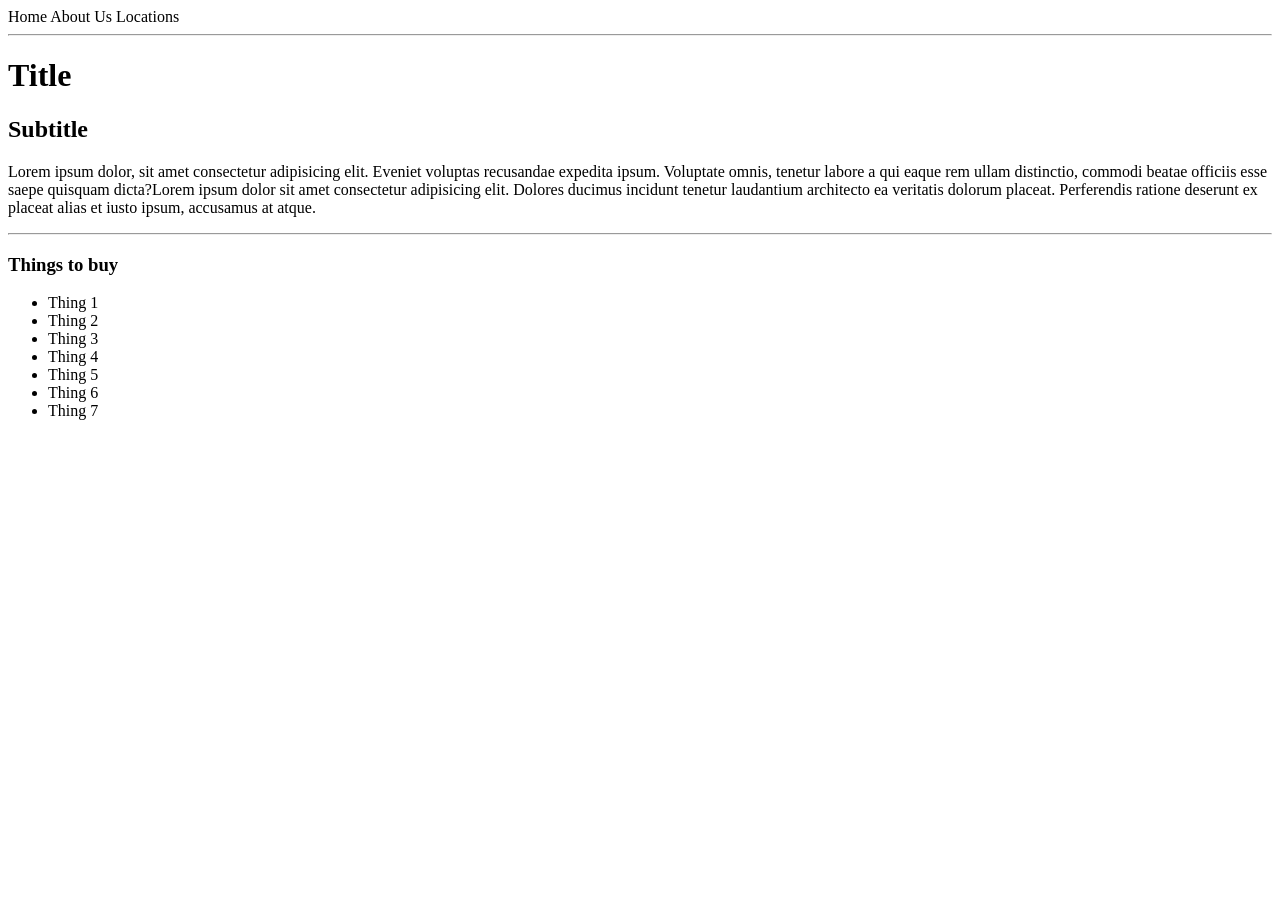
==== C3 HTML/index.html @ e886a96e "Commit#4" ====
<!DOCTYPE html>
<html lang="en">
<head>
    <meta charset="UTF-8">
    <meta name="viewport" content="width=device-width, initial-scale=1.0">
    <title>My first Website</title>
</head>
<body>
    <spam>Home</spam>
    <spam>About Us</spam>
    <spam>Locations</spam>
    <hr>
    <h1>Title</h1>
    <h2>Subtitle</h2>
    <p>Lorem ipsum dolor, sit amet consectetur adipisicing elit. Eveniet voluptas recusandae expedita ipsum. Voluptate omnis, tenetur labore a qui eaque rem ullam distinctio, commodi beatae officiis esse saepe quisquam dicta?Lorem ipsum dolor sit amet consectetur adipisicing elit. Dolores ducimus incidunt tenetur laudantium architecto ea veritatis dolorum placeat. Perferendis ratione deserunt ex placeat alias et iusto ipsum, accusamus at atque.</p>
    <hr>
    <div>
        <h3>Things to buy</h3>
        <ul>
            <li>Thing 1</li>
            <li>Thing 2</li>
            <li>Thing 3</li>
            <li>Thing 4</li>
            <li>Thing 5</li>
            <li>Thing 6</li>
            <li>Thing 7</li>
        </ul>
    </div>
</body>
</html>
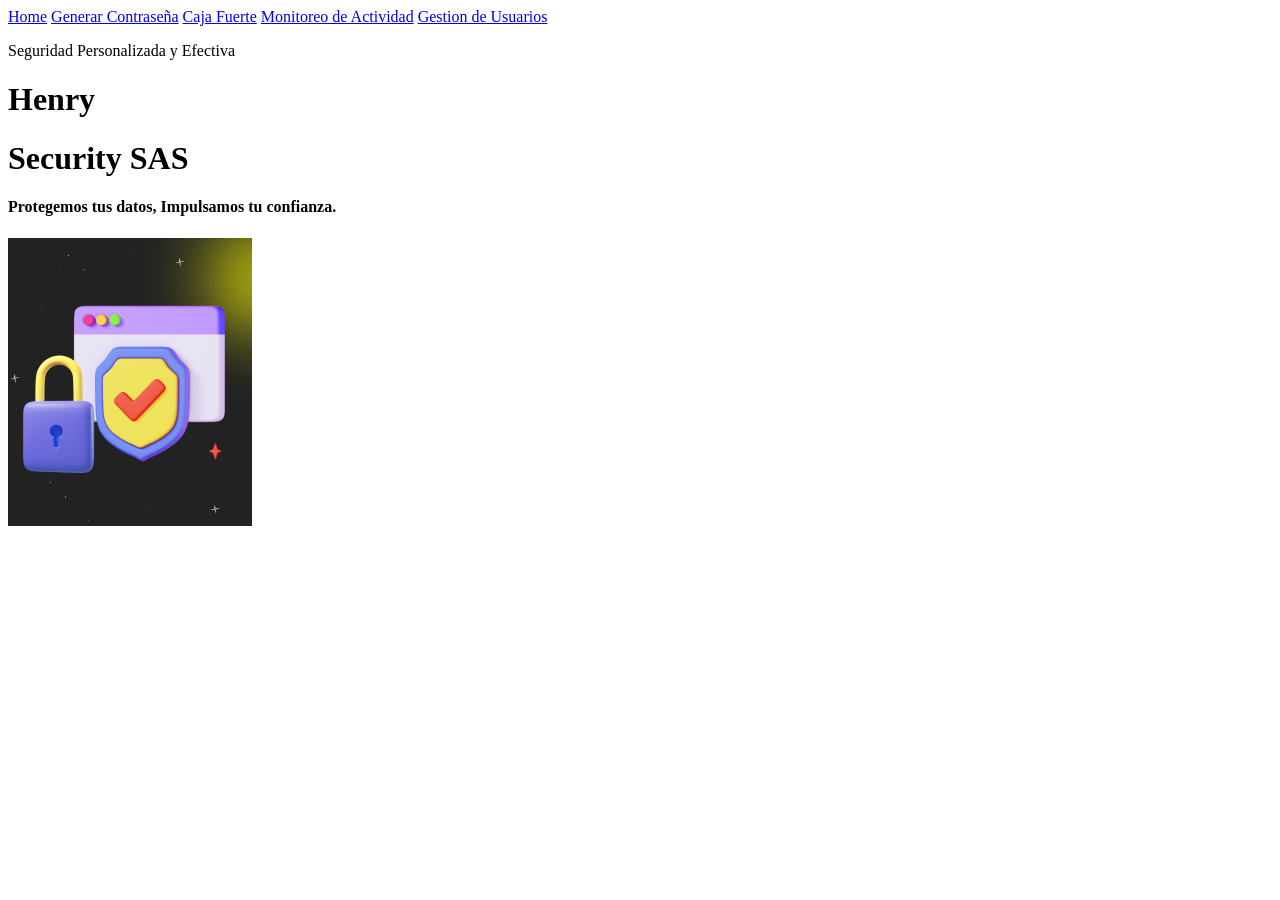
==== commit 80eebfb8: "Commit#7" ====
--- a/C3 HTML/index.html
+++ b/C3 HTML/index.html
@@ -3,28 +3,35 @@
 <head>
     <meta charset="UTF-8">
     <meta name="viewport" content="width=device-width, initial-scale=1.0">
-    <title>My first Website</title>
+    <title>Home</title>
 </head>
 <body>
-    <spam>Home</spam>
-    <spam>About Us</spam>
-    <spam>Locations</spam>
-    <hr>
-    <h1>Title</h1>
-    <h2>Subtitle</h2>
-    <p>Lorem ipsum dolor, sit amet consectetur adipisicing elit. Eveniet voluptas recusandae expedita ipsum. Voluptate omnis, tenetur labore a qui eaque rem ullam distinctio, commodi beatae officiis esse saepe quisquam dicta?Lorem ipsum dolor sit amet consectetur adipisicing elit. Dolores ducimus incidunt tenetur laudantium architecto ea veritatis dolorum placeat. Perferendis ratione deserunt ex placeat alias et iusto ipsum, accusamus at atque.</p>
-    <hr>
-    <div>
-        <h3>Things to buy</h3>
-        <ul>
-            <li>Thing 1</li>
-            <li>Thing 2</li>
-            <li>Thing 3</li>
-            <li>Thing 4</li>
-            <li>Thing 5</li>
-            <li>Thing 6</li>
-            <li>Thing 7</li>
-        </ul>
-    </div>
+    <header>
+        <a href="./index.html">Home</a>
+        <a href="./GenerarContrasena.html">Generar Contraseña</a>
+        <a href="./CajaFuerte.html">Caja Fuerte</a>
+        <a href="./MonitoreoActividad.html">Monitoreo de Actividad</a>
+        <a href="./GestionUsuarios.html">Gestion de Usuarios</a>
+    </header>
+    <main>
+        <div>
+            <p>
+               Seguridad Personalizada y Efectiva 
+            </p>
+            <h1>
+                Henry
+            </h1>
+            <h1>
+                Security SAS
+            </h1>
+            <h4>
+                Protegemos tus datos, Impulsamos tu confianza.
+            </h4>
+            <img src="./Sin título.png" alt="SoyHenry">
+        </div>
+    </main>
+    <footer>
+
+    </footer>
 </body>
 </html>
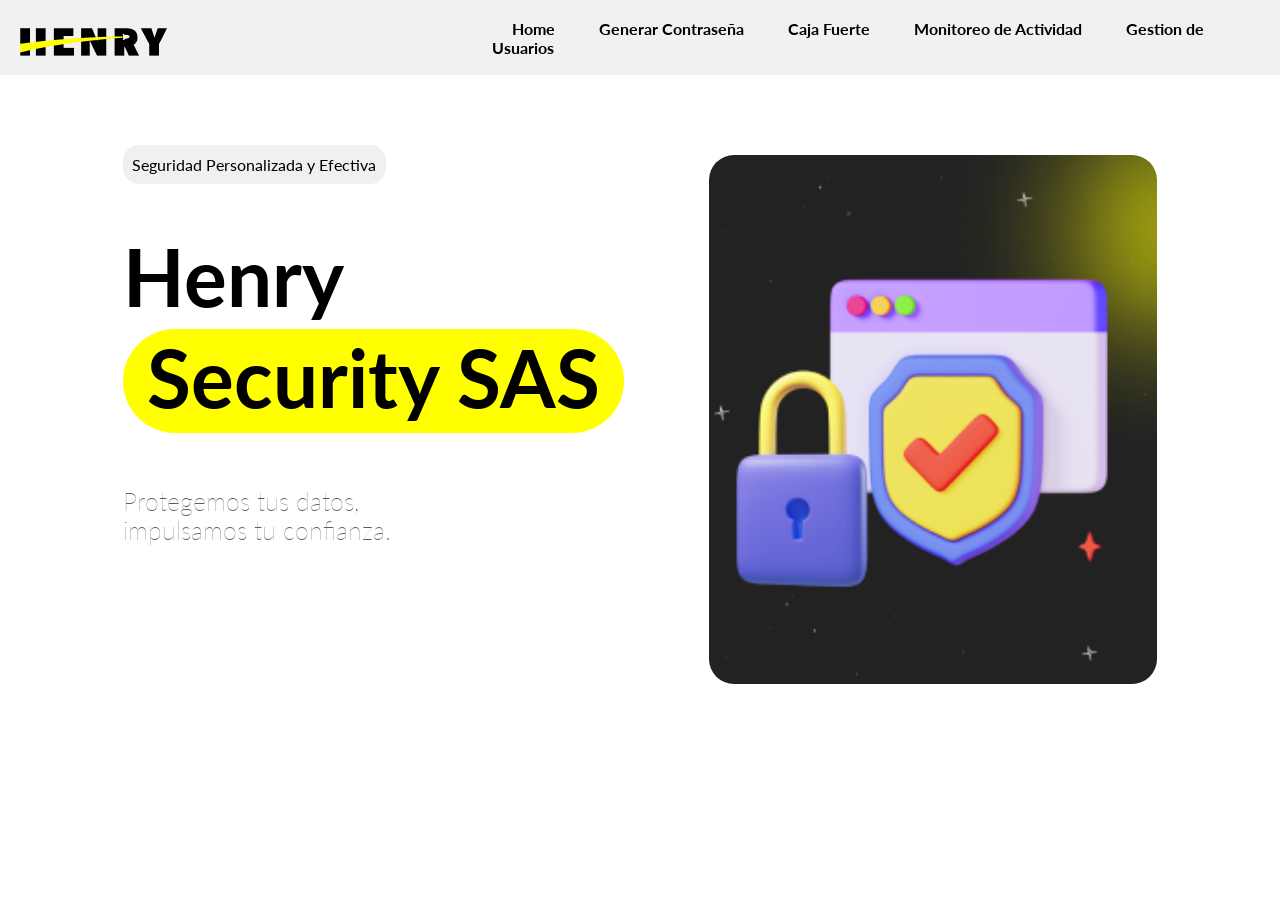
==== commit 277ce965: "Commit#9" ====
--- a/C3 HTML/index.html
+++ b/C3 HTML/index.html
@@ -3,31 +3,40 @@
 <head>
     <meta charset="UTF-8">
     <meta name="viewport" content="width=device-width, initial-scale=1.0">
+    <link href="https://fonts.googleapis.com/css2?family=Lato&display=swap" rel="stylesheet">
+    <link rel="stylesheet" type="text/css" href="styles.css">
     <title>Home</title>
 </head>
 <body>
     <header>
-        <a href="./index.html">Home</a>
-        <a href="./GenerarContrasena.html">Generar Contraseña</a>
-        <a href="./CajaFuerte.html">Caja Fuerte</a>
-        <a href="./MonitoreoActividad.html">Monitoreo de Actividad</a>
-        <a href="./GestionUsuarios.html">Gestion de Usuarios</a>
+        <div class="header">
+            <img src="Captura de pantalla 2025-05-26 222016.png" alt="">
+            <nav class="menu">
+            <a href="./index.html">Home</a>
+            <a href="./GenerarContrasena.html">Generar Contraseña</a>
+            <a href="./CajaFuerte.html">Caja Fuerte</a>
+            <a href="./MonitoreoActividad.html">Monitoreo de Actividad</a>
+            <a href="./GestionUsuarios.html">Gestion de Usuarios</a>
+            </nav>
+            </div> 
     </header>
     <main>
-        <div>
-            <p>
-               Seguridad Personalizada y Efectiva 
-            </p>
-            <h1>
-                Henry
-            </h1>
-            <h1>
-                Security SAS
-            </h1>
-            <h4>
-                Protegemos tus datos, Impulsamos tu confianza.
-            </h4>
-            <img src="./Sin título.png" alt="SoyHenry">
+        <div class="contenedor">
+                <div>
+                <p id="Phrase1">
+                   Seguridad Personalizada y Efectiva 
+                </p>
+                <h1>
+                    Henry
+                </h1>
+                <h1 id="Security">
+                    Security SAS
+                </h1>
+                <h4 id="footer">
+                    Protegemos tus datos, impulsamos tu confianza.
+                </h4>
+                </div>
+            <img src="./Sin título.png" alt="SoyHenry" id="img1">
         </div>
     </main>
     <footer>
--- a/C3 HTML/styles.css
+++ b/C3 HTML/styles.css
@@ -0,0 +1,63 @@
+body {
+    font-family: 'Lato', sans-serif;
+    background-color: #ffffff;
+    color: black;
+    margin: 0em;
+    font-size: medium;
+  }
+
+.header{
+    display: flex;
+    background-color: rgb(241, 241, 241);
+    align-items: center;
+    padding: 0.5em;
+}  
+.menu{
+    padding-left: 20em;
+}
+a{
+    margin: 20px;
+    text-decoration: none;
+    color: inherit;
+    font-weight: bold;
+    transition: 1s;
+}
+a:hover{
+    background-color: rgb(70, 70, 70);
+    color: white;
+    border-radius: 6px;
+    padding: 0.1em 0.8em 0.2em 0.8em;
+    transition: 1s;
+}
+.contenedor{
+    display: flex;
+    justify-content: space-around;
+    margin:5em;
+}
+#img1{
+    border-radius: 25px;
+    width: 35vw;
+
+}
+#Phrase1{
+    background-color: rgb(240, 240, 240);
+    border-radius: 1em;
+    display: inline;
+    padding: 0.6em;
+}
+h1{
+    font-size: 5em;
+    font-weight: bold;
+}
+#Security{
+    background-color: yellow;
+    padding: 0em 0.3em 0.1em 0.3em;
+    border-radius: 1em;
+    margin-top: -0.6em;
+}
+#footer{
+    color: #5f5e5e;
+    font-size: 1.55em;
+    width: 28vw;
+    font-weight: lighter;
+}
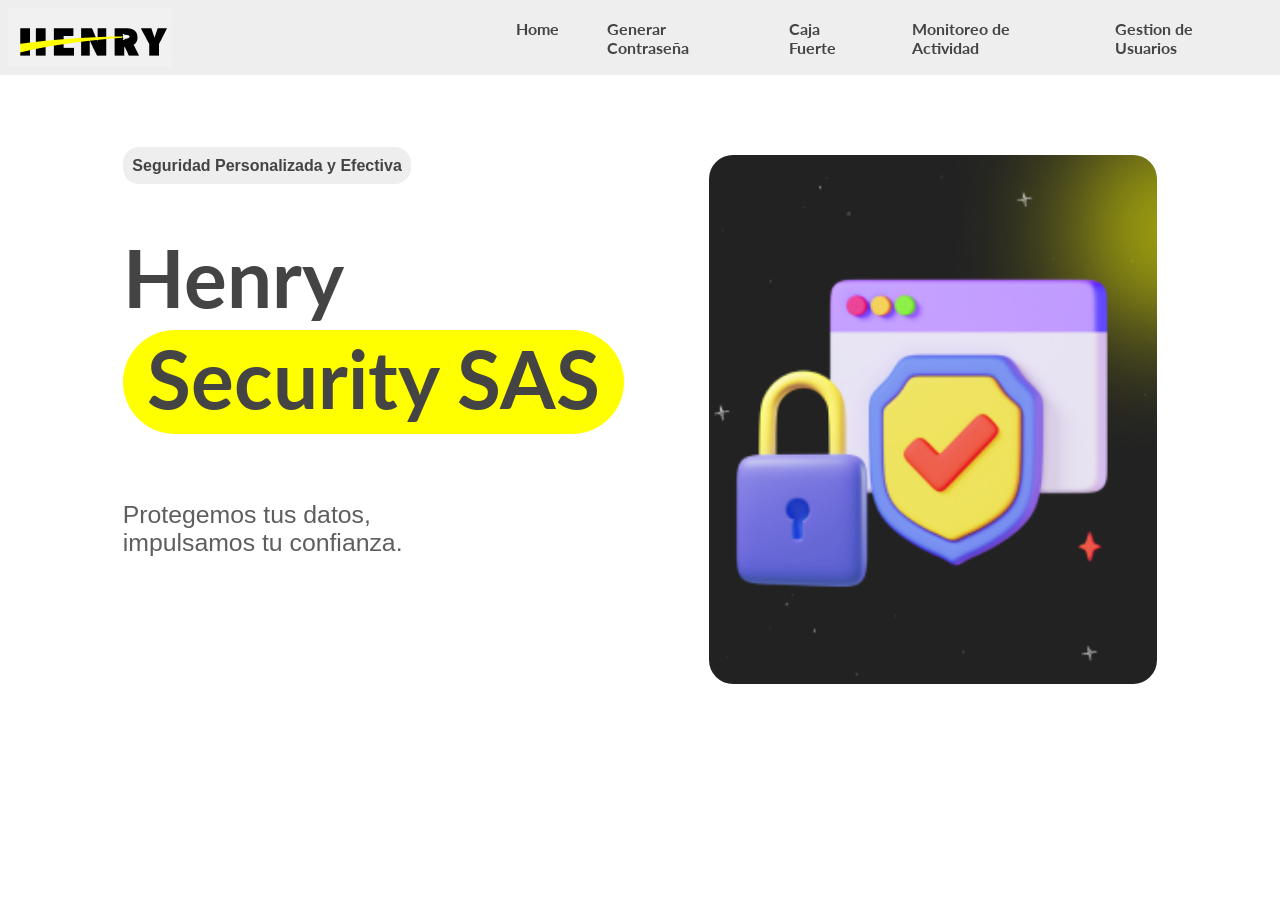
==== commit c2704675: "Commit#14" ====
--- a/C3 HTML/index.html
+++ b/C3 HTML/index.html
@@ -10,29 +10,31 @@
 <body>
     <header>
         <div class="header">
-            <img src="Captura de pantalla 2025-05-26 222016.png" alt="">
-            <nav class="menu">
-            <a href="./index.html">Home</a>
-            <a href="./GenerarContrasena.html">Generar Contraseña</a>
-            <a href="./CajaFuerte.html">Caja Fuerte</a>
-            <a href="./MonitoreoActividad.html">Monitoreo de Actividad</a>
-            <a href="./GestionUsuarios.html">Gestion de Usuarios</a>
+            <img src="Captura de pantalla 2025-05-26 222016.png" alt="Logo de Henry">
+            <nav class="nav">
+                <ul class="nav__list">  
+                    <li class="nav__item"><a href="./index.html" >Home</a></li>
+                    <li class="nav__item"><a href="./GenerarContrasena.html">Generar Contraseña</a></li>
+                    <li class="nav__item"><a href="./CajaFuerte.html">Caja Fuerte</a></li>
+                    <li class="nav__item"><a href="./MonitoreoActividad.html">Monitoreo de Actividad</a></li>
+                    <li class="nav__item"><a href="./GestionUsuarios.html">Gestion de Usuarios</a></li>
+                </ul>
             </nav>
             </div> 
     </header>
     <main>
         <div class="contenedor">
-                <div>
-                <p id="Phrase1">
-                   Seguridad Personalizada y Efectiva 
+                <div class="text">
+                <p class="text__p">
+                    Seguridad Personalizada y Efectiva 
                 </p>
-                <h1>
+                <h1 class="text__h1">
                     Henry
                 </h1>
-                <h1 id="Security">
+                <h2 class="text__h2">
                     Security SAS
-                </h1>
-                <h4 id="footer">
+                </h2>
+                <h4 class="text__h4">
                     Protegemos tus datos, impulsamos tu confianza.
                 </h4>
                 </div>
--- a/C3 HTML/styles.css
+++ b/C3 HTML/styles.css
@@ -1,33 +1,45 @@
 body {
     font-family: 'Lato', sans-serif;
-    background-color: #ffffff;
-    color: black;
-    margin: 0em;
-    font-size: medium;
-  }
-
-.header{
-    display: flex;
-    background-color: rgb(241, 241, 241);
-    align-items: center;
-    padding: 0.5em;
-}  
-.menu{
-    padding-left: 20em;
+    background-color: #fff;
+    color: #444;
+    margin: 0;
+    font-size: 1em;
 }
 a{
-    margin: 20px;
     text-decoration: none;
     color: inherit;
     font-weight: bold;
-    transition: 1s;
+    transition: 0.3s;
 }
-a:hover{
-    background-color: rgb(70, 70, 70);
-    color: white;
-    border-radius: 6px;
+.header{
+    display: flex;
+    background-color: #eee;
+    align-items: center;
+    padding: 0.5em;
+    font-family: inherit;
+}  
+.nav{
+    padding-left: 20em;
+}
+.nav__list{
+    display: flex;
+    list-style: none;
+    padding: 0;
+    margin: 0;
+}
+.nav__item{
+    margin: 0 1.5em;
+    color: #444;    
+    font-weight: bold;
+    transition: 0.5s;
+    border-radius: 0.3em;
+}
+.nav__item:hover{
+    background-color: #444;
+    color: #eee;
     padding: 0.1em 0.8em 0.2em 0.8em;
-    transition: 1s;
+    transition: 0.5s;
+    margin: 1em 0.2em;
 }
 .contenedor{
     display: flex;
@@ -35,29 +47,32 @@
     margin:5em;
 }
 #img1{
-    border-radius: 25px;
+    border-radius: 1.5em;
     width: 35vw;
 
 }
-#Phrase1{
-    background-color: rgb(240, 240, 240);
+.text__p{
+    background-color: #eee;
     border-radius: 1em;
+    font-weight: 600;
     display: inline;
     padding: 0.6em;
 }
-h1{
+.text__h1{
     font-size: 5em;
     font-weight: bold;
 }
-#Security{
+.text__h2{
+    font-size: 5em;
     background-color: yellow;
     padding: 0em 0.3em 0.1em 0.3em;
     border-radius: 1em;
     margin-top: -0.6em;
 }
-#footer{
+.text__h4{
     color: #5f5e5e;
     font-size: 1.55em;
     width: 28vw;
-    font-weight: lighter;
+    font-family: inherit;
+    font-weight: 500;
 }
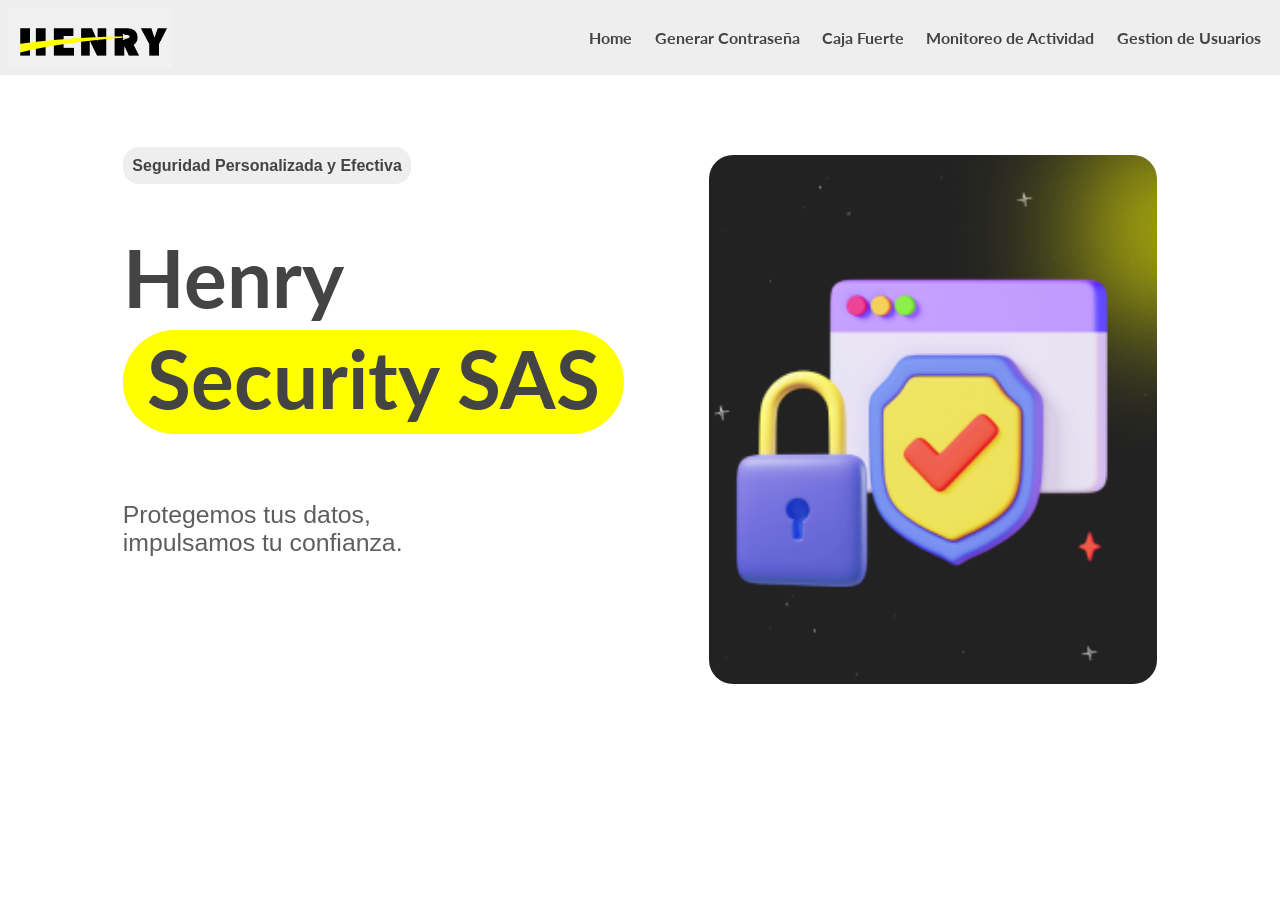
==== commit f2530224: "Commit#15" ====
--- a/C3 HTML/index.html
+++ b/C3 HTML/index.html
@@ -4,6 +4,7 @@
     <meta charset="UTF-8">
     <meta name="viewport" content="width=device-width, initial-scale=1.0">
     <link href="https://fonts.googleapis.com/css2?family=Lato&display=swap" rel="stylesheet">
+    <link rel="stylesheet" type="text/css" href="styles_nav.css">
     <link rel="stylesheet" type="text/css" href="styles.css">
     <title>Home</title>
 </head>
--- a/C3 HTML/styles_nav.css
+++ b/C3 HTML/styles_nav.css
@@ -0,0 +1,43 @@
+body {
+    font-family: 'Lato', sans-serif;
+    background-color: #fff;
+    color: #444;
+    margin: 0;
+    font-size: 1em;
+}
+a{
+    text-decoration: none;
+    color: inherit;
+    font-weight: bold;
+    transition: 0.3s;
+    padding: 0.5em;
+}
+.header{
+    display: flex;
+    background-color: #eee;
+    align-items: center;
+    justify-content: space-between;
+    padding: 0.5em;
+    font-family: inherit;
+}  
+.nav__list{
+    display: flex;
+    flex-direction: row;
+    justify-content: center;
+    list-style: none;
+    padding: 0;
+    margin: 0;
+}
+.nav__item{
+    margin: 0 0.2em;
+    color: #444;    
+    font-weight: bold;
+    transition: 0.5s;
+    border-radius: 0.3em;
+}
+.nav__item:hover{
+    background-color: #444;
+    color: #eee;
+    padding: 0.2em 0.2em 0.2em 0.2em;
+    transition: 0.5s;
+}
--- a/C3 HTML/styles.css
+++ b/C3 HTML/styles.css
@@ -1,46 +1,3 @@
-body {
-    font-family: 'Lato', sans-serif;
-    background-color: #fff;
-    color: #444;
-    margin: 0;
-    font-size: 1em;
-}
-a{
-    text-decoration: none;
-    color: inherit;
-    font-weight: bold;
-    transition: 0.3s;
-}
-.header{
-    display: flex;
-    background-color: #eee;
-    align-items: center;
-    padding: 0.5em;
-    font-family: inherit;
-}  
-.nav{
-    padding-left: 20em;
-}
-.nav__list{
-    display: flex;
-    list-style: none;
-    padding: 0;
-    margin: 0;
-}
-.nav__item{
-    margin: 0 1.5em;
-    color: #444;    
-    font-weight: bold;
-    transition: 0.5s;
-    border-radius: 0.3em;
-}
-.nav__item:hover{
-    background-color: #444;
-    color: #eee;
-    padding: 0.1em 0.8em 0.2em 0.8em;
-    transition: 0.5s;
-    margin: 1em 0.2em;
-}
 .contenedor{
     display: flex;
     justify-content: space-around;
